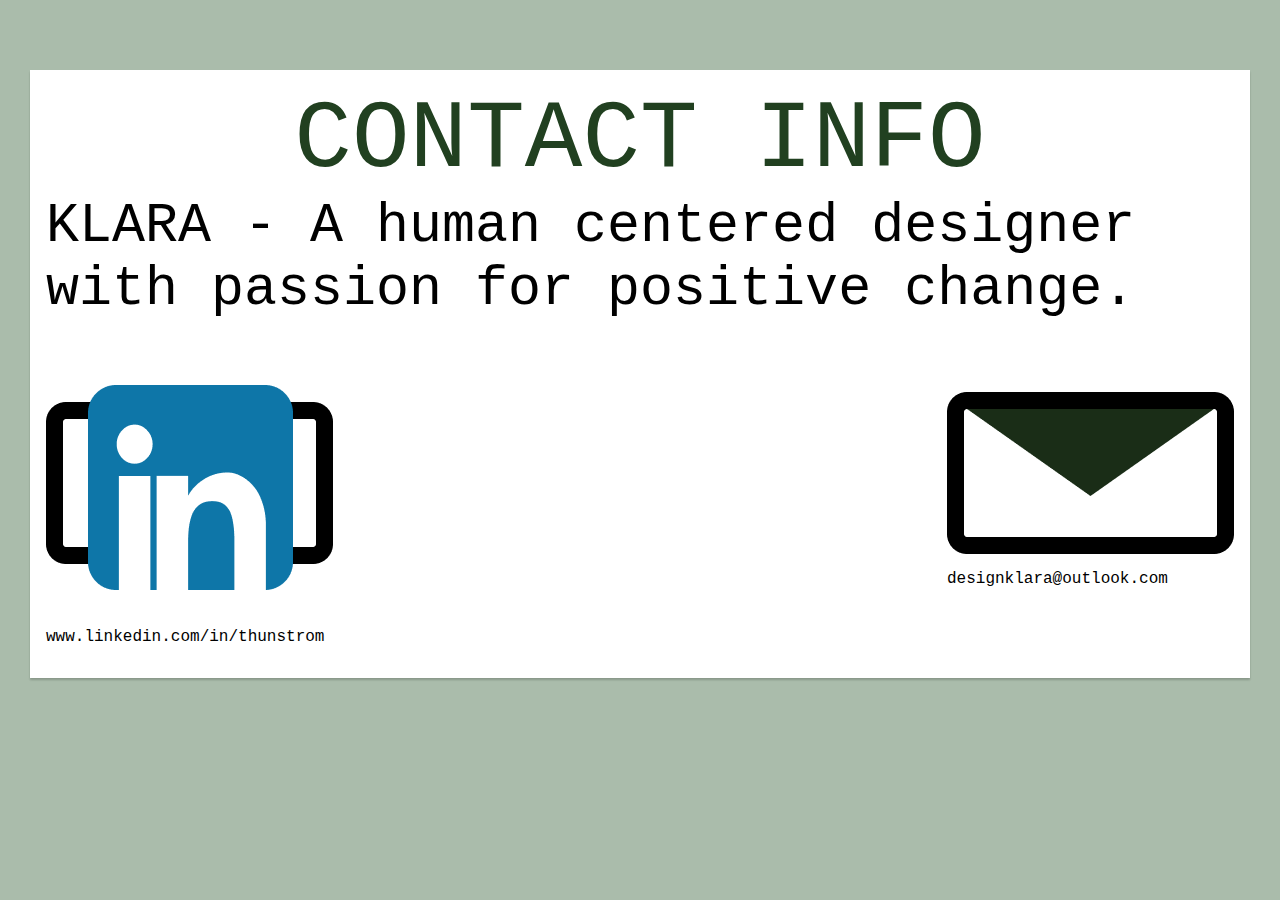
==== contact.htm @ 21cc460e "Contact info page" ====
<head>
  <meta name="viewport" content="width=device-width, initial-scale=1" />
  <link rel="stylesheet" type="text/css" href="./style.css" />
  <meta charset="utf-8" />
  <title>Klara Thunström - Portfolio</title>
</head>

<body class="background">
  <article class="contact-sq">
    <h1 class="contact-header">CONTACT INFO</h1>
    <div class="contact-text">
      <b>KLARA</b> - A human centered designer with passion for positive change.
    </div>
    <div class="contact-info">
      <div>
        <img src="./images/linkedin-ikon.png" />
        <p>www.linkedin.com/in/thunstrom</p>
      </div>
      <div>
        <img src="./images/mail-ikon.png" />
        <p>designklara@outlook.com</p>
      </div>
    </div>
  </article>
</body>
---- style.css ----
body {
  margin: 0 0 1rem 0;
}

article:not(.splash-screen, .project) {
  padding: 1rem;
}

h1,
h2,
h3,
p {
  font-family: "Courier New", Courier, monospace;
  font-weight: lighter;
}

h1 {
  font-size: 6rem;
  text-transform: uppercase;
  color: rgb(33, 64, 32);
}

h3 {
  font-size: 1.6rem;
}

.splash-screen {
  background-image: url("images/pexels-photo-807598.jpeg");
  background-repeat: no-repeat;
  background-size: cover;

  display: flex;
  justify-content: center;
  align-items: center;
  height: 100vh;
  width: 100vw;
}

.splash-screen h1 {
  color: white;
  opacity: 0.85;
  text-align: center;
}

.splash-screen .down-arrow {
  position: absolute;
  bottom: 1rem;
  left: 0;
  right: 0;
  display: flex;
  justify-content: center;
}

.projects-list {
  padding: 0;
  margin: 0;
  list-style: none;
  display: grid;
  grid-template-columns: repeat(4, 1fr);
  grid-gap: 2rem;
}

.projects-list li {
  height: 400px;
  display: flex;
  flex-direction: column;
  box-shadow: 0 10px 20px rgba(0, 0, 0, 0.19), 0 6px 6px rgba(0, 0, 0, 0.23);
  padding: 1rem;
  border-radius: 1rem;
}

.projects-list li a {
  display: flex;
  flex-direction: column;
  text-decoration: none;
  color: unset;
  height: 100%;
}

.projects-list li a img {
  max-width: 100%;
  max-height: 300px;
  margin: auto 0;
}

.projects-list li a h3 {
  margin: 0;
  text-align: center;
}

.project-back-arrow {
  position: absolute;
  left: 0;
  top: 50px;
  width: 60px;
}

.project h1 {
  text-align: center;
  text-transform: none;
  margin: 0;
}

.project-content {
  display: flex;
}

.project-image {
  border: 1px dashed rgba(0, 0, 0, 0.37);
  border-radius: 25px;
  width: 100%;
}

.project-image img {
  border: 0px solid black;
  border-radius: 25px;
  width: 100%;
}

.project-text {
  display: flex;
  align-items: center;
  width: 100%;
  justify-content: flex-end;
  margin-left: 30px;
}

.project-text p {
  text-align: right;
}

@media screen and (max-width: 799px) {
  .project-back {
    display: none;
  }

  .project {
    padding: 10px;
    margin: 10px;
  }

  .project-content {
    flex-direction: column;
  }

  .project-text {
    margin-left: unset;
  }
}

@media screen and (max-width: 600px) {
  .projects-list {
    grid-template-columns: 1fr;
  }

  h1 {
    font-size: 3rem;
  }

  .splash-screen .down-arrow img {
    width: 2rem;
    height: 100%;
  }
}

.heading-flexbox {
  display: flex;
  justify-content: space-between;
  align-items: center;
}

.background {
  background-color: #aabcab;
}

.letschat-text {
  font-size: 26px;
  color: rgb(2, 88, 31);
  width: 11ch;
  animation: typing 2s steps(11), blink 0.5s step-end infinite alternate;
  white-space: nowrap;
  overflow: hidden;
  border-right: 3px solid;
  font-family: monospace;
}

@keyframes typing {
  from {
    width: 0;
  }
}

@keyframes blink {
  50% {
    border-color: transparent;
  }
}

.contact-info {
  display: flex;
  justify-content: space-between;
  align-items: center;
}

.contact-sq {
  background-color: white;
  box-shadow: 0 2px 2px rgb(0 0 0 / 10%), 0 2px 2px rgb(0 0 0 / 10%);
  margin: 70px 30px;
  padding: 30px 50px;
}

.contact-header {
  text-align: center;
  text-transform: none;
  margin: 0;
}

.contact-text {
  font-size: 55px;
  font-family: "Courier New", Courier, monospace;
  font-weight: lighter;
}
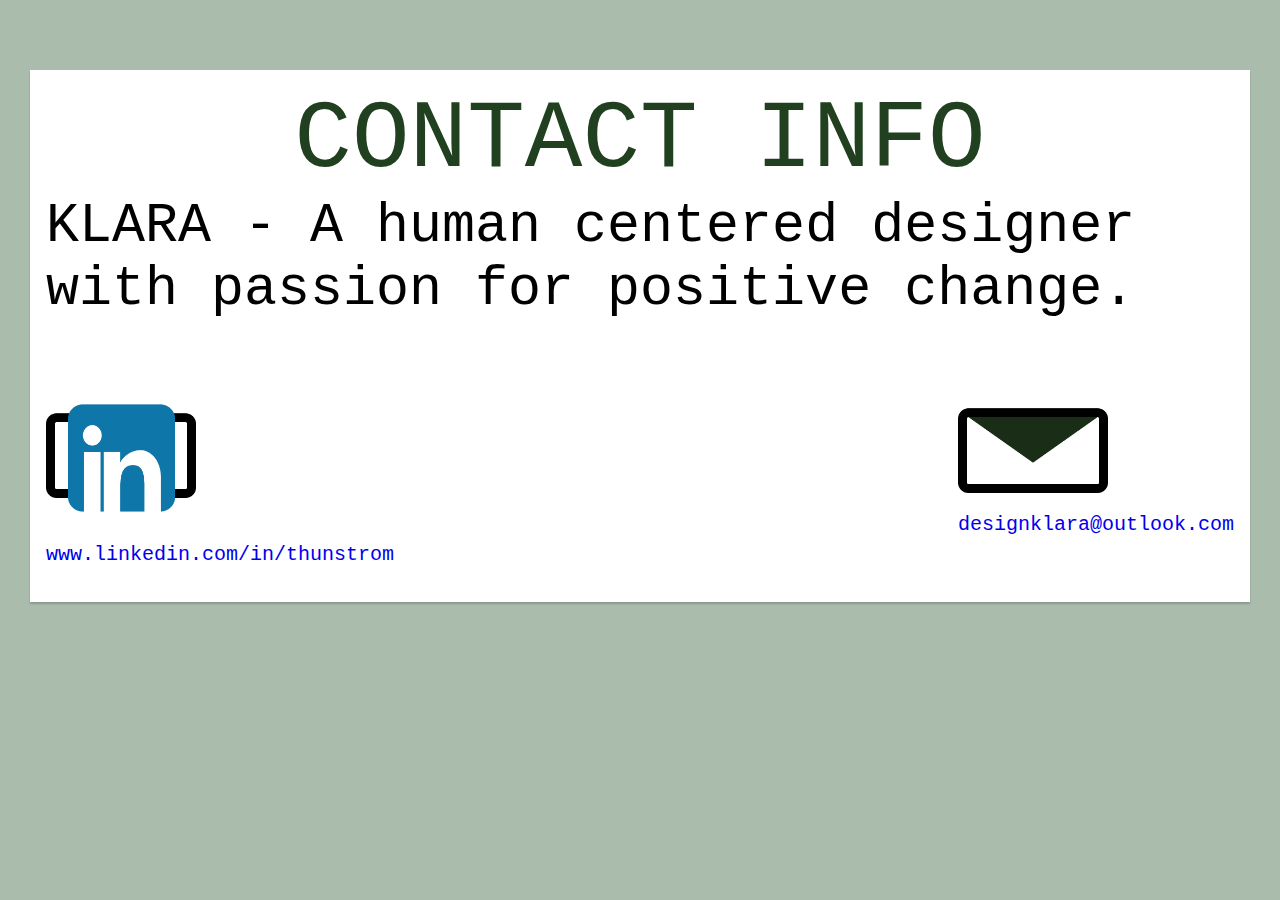
==== commit 0dc8a2b7: "Updated white sq contact" ====
--- a/contact.htm
+++ b/contact.htm
@@ -8,18 +8,33 @@
 <body class="background">
   <article class="contact-sq">
     <h1 class="contact-header">CONTACT INFO</h1>
-    <div class="contact-text">
+    <div class="contact-text" style="margin-block-end: 50px">
       <b>KLARA</b> - A human centered designer with passion for positive change.
     </div>
     <div class="contact-info">
-      <div>
-        <img src="./images/linkedin-ikon.png" />
-        <p>www.linkedin.com/in/thunstrom</p>
-      </div>
-      <div>
-        <img src="./images/mail-ikon.png" />
-        <p>designklara@outlook.com</p>
-      </div>
+      <a
+        href="https://www.linkedin.com/in/thunstrom"
+        target="_blank"
+        style="text-decoration: none"
+      >
+        <div class="contact-links">
+          <img style="width: 150px" src="./images/linkedin-ikon.png" />
+
+          <p class="contact-text" style="font-size: 20px">
+            www.linkedin.com/in/thunstrom
+          </p>
+        </div>
+      </a>
+
+      <a href="mailto: designklara@outlook.com" style="text-decoration: none">
+        <div class="contact-links">
+          <img style="width: 150px" src="./images/mail-ikon.png" />
+
+          <p class="contact-text" style="font-size: 20px">
+            designklara@outlook.com
+          </p>
+        </div>
+      </a>
     </div>
   </article>
 </body>
